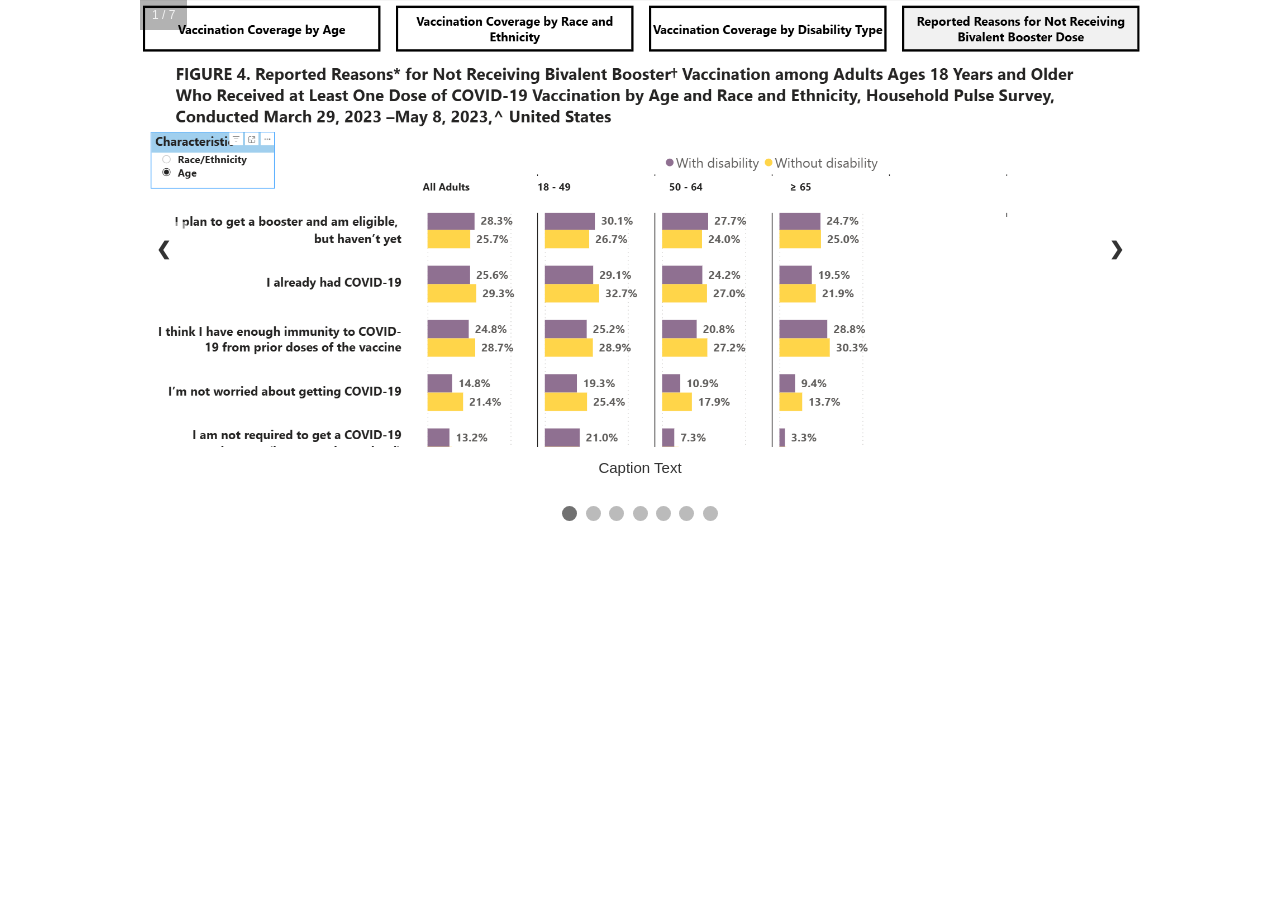
==== index.html @ 06da41f5 "Improve styles for visibility and layout in index.html Updated colors and positioning for better vis" ====
<!DOCTYPE html>
<html>
<head>
<meta name="viewport" content="width=device-width, initial-scale=1">
<style>
* {box-sizing: border-box}
body {font-family: Verdana, sans-serif; margin:0}
.mySlides {display: none}
img {vertical-align: middle;}

/* Slideshow container */
.slideshow-container {
  max-width: 1000px;
  position: relative;
  margin: auto;
}

/* Next & previous buttons */
.prev, .next {
  cursor: pointer;
  position: absolute;
  top: 50%;
  width: auto;
  padding: 16px;
  margin-top: -22px;
  color: #333; /* Changed to dark gray so they are visible on light backgrounds */
  background-color: rgba(255,255,255,0.5); /* Added slight background so arrows pop */
  font-weight: bold;
  font-size: 18px;
  transition: 0.6s ease;
  border-radius: 0 3px 3px 0;
  user-select: none;
}

/* Position the "next button" to the right */
.next {
  right: 0;
  border-radius: 3px 0 0 3px;
}

/* On hover, add a black background color with a little bit see-through */
.prev:hover, .next:hover {
  background-color: rgba(0,0,0,0.8);
  color: white;
}

/* FIXED: Caption text pushed below the image */
.text {
  color: #333333; /* Changed from light gray to dark gray/black */
  font-size: 15px;
  padding: 12px 12px;
  position: relative; /* Changed from absolute to relative to sit naturally below the image */
  width: 100%;
  text-align: center;
}

/* Number text (1/3 etc) */
.numbertext {
  color: #f2f2f2;
  font-size: 12px;
  padding: 8px 12px;
  position: absolute;
  top: 0;
  background-color: rgba(0,0,0,0.3); /* Added a subtle backdrop so numbers are always readable */
  border-radius: 0 0 5px 0;
}

/* The dots/bullets/indicators */
.dot {
  cursor: pointer;
  height: 15px;
  width: 15px;
  margin: 0 2px;
  background-color: #bbb;
  border-radius: 50%;
  display: inline-block;
  transition: background-color 0.6s ease;
}

.active, .dot:hover {
  background-color: #717171;
}

/* Fading animation */
.fade {
  animation-name: fade;
  animation-duration: 1.5s;
}

@keyframes fade {
  from {opacity: .4} 
  to {opacity: 1}
}

/* On smaller screens, decrease text size */
@media only screen and (max-width: 300px) {
  .prev, .next,.text {font-size: 11px}
}
</style>
</head>
<body>

<div class="slideshow-container">

<div class="mySlides fade">
  <div class="numbertext">1 / 7</div>
  <img src="CDT_Disability_Age.png" style="width:100%">
  <div class="text">Caption Text</div>
</div>

<div class="mySlides fade">
  <div class="numbertext">2 / 7</div>
  <img src="CDT_Disability_Race.png" style="width:100%">
  <div class="text">Caption Two</div>
</div>

<div class="mySlides fade">
  <div class="numbertext">3 / 7</div>
  <img src="CDT_TrendsBehavior.png" style="width:100%">
  <div class="text">Caption Three</div>
</div>

  <div class="mySlides fade">
  <div class="numbertext">4 / 7</div>
  <img src="CDT_TrendsBehavior_State.png" style="width:100%">
  <div class="text">Caption Three</div>
</div>

    <div class="mySlides fade">
  <div class="numbertext">5 / 7</div>
  <img src="CDT_VaxStatusIntent.png" style="width:100%">
  <div class="text">Caption Three</div>
</div>

      <div class="mySlides fade">
  <div class="numbertext">6/ 7</div>
  <img src="COVID19_NIS_Survey.png" style="width:100%">
  <div class="text">Caption Three</div>
</div>

      <div class="mySlides fade">
  <div class="numbertext">7/ 7</div>
  <img src="COVID19_NIS_Survey_Profiles.png" style="width:100%">
  <div class="text">Caption Three</div>
</div>
  

<a class="prev" onclick="plusSlides(-1)">❮</a>
<a class="next" onclick="plusSlides(1)">❯</a>

</div>
<br>

<div style="text-align:center">
  <span class="dot" onclick="currentSlide(1)"></span> 
  <span class="dot" onclick="currentSlide(2)"></span> 
  <span class="dot" onclick="currentSlide(3)"></span> 
    <span class="dot" onclick="currentSlide(4)"></span> 
    <span class="dot" onclick="currentSlide(5)"></span> 
    <span class="dot" onclick="currentSlide(6)"></span> 
    <span class="dot" onclick="currentSlide(7)"></span> 
</div>

<script>
let slideIndex = 1;
showSlides(slideIndex);

function plusSlides(n) {
  showSlides(slideIndex += n);
}

function currentSlide(n) {
  showSlides(slideIndex = n);
}

function showSlides(n) {
  let i;
  let slides = document.getElementsByClassName("mySlides");
  let dots = document.getElementsByClassName("dot");
  if (n > slides.length) {slideIndex = 1}    
  if (n < 1) {slideIndex = slides.length}
  for (i = 0; i < slides.length; i++) {
    slides[i].style.display = "none";  
  }
  for (i = 0; i < dots.length; i++) {
    dots[i].className = dots[i].className.replace(" active", "");
  }
  slides[slideIndex-1].style.display = "block";  
  dots[slideIndex-1].className += " active";
}
</script>

</body>
</html>
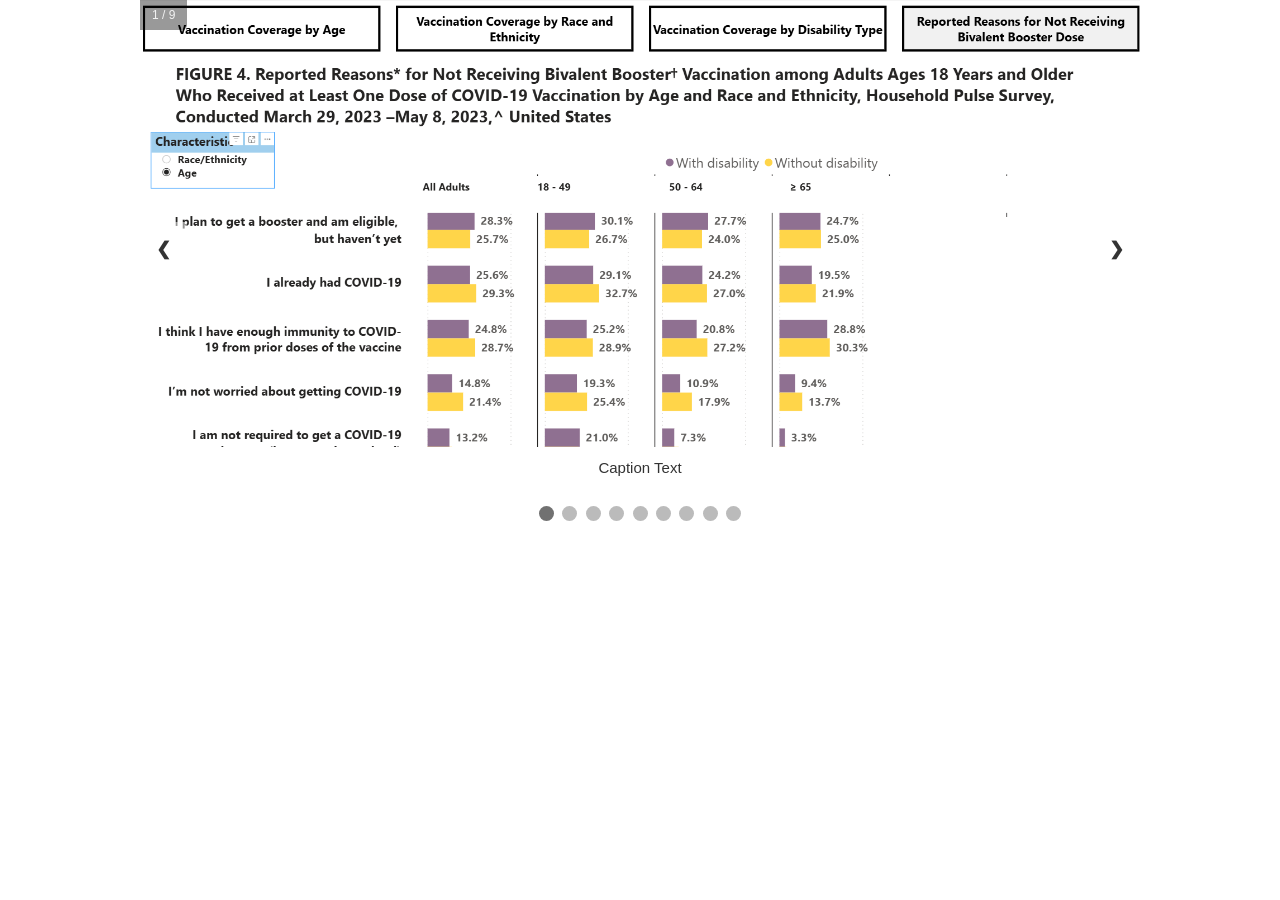
==== commit 6bc9059f: "Adjust slideshow for 9 total slides and styles Updated slideshow to reflect a total of 9 slides and " ====
--- a/index.html
+++ b/index.html
@@ -5,7 +5,7 @@
 <style>
 * {box-sizing: border-box}
 body {font-family: Verdana, sans-serif; margin:0}
-.mySlides {display: none}
+.mySlides {display: none; position: relative;} /* Added position: relative to the slide container */
 img {vertical-align: middle;}
 
 /* Slideshow container */
@@ -23,13 +23,14 @@
   width: auto;
   padding: 16px;
   margin-top: -22px;
-  color: #333; /* Changed to dark gray so they are visible on light backgrounds */
-  background-color: rgba(255,255,255,0.5); /* Added slight background so arrows pop */
+  color: #333;
+  background-color: rgba(255,255,255,0.5);
   font-weight: bold;
   font-size: 18px;
   transition: 0.6s ease;
   border-radius: 0 3px 3px 0;
   user-select: none;
+  z-index: 2; /* Ensures arrows stay above text layout shifts */
 }
 
 /* Position the "next button" to the right */
@@ -44,24 +45,25 @@
   color: white;
 }
 
-/* FIXED: Caption text pushed below the image */
+/* Caption text sits naturally below the image */
 .text {
-  color: #333333; /* Changed from light gray to dark gray/black */
+  color: #333333;
   font-size: 15px;
   padding: 12px 12px;
-  position: relative; /* Changed from absolute to relative to sit naturally below the image */
+  position: relative;
   width: 100%;
   text-align: center;
 }
 
-/* Number text (1/3 etc) */
+/* Number text (1/3 etc) anchored to top-left of the slide container */
 .numbertext {
   color: #f2f2f2;
   font-size: 12px;
   padding: 8px 12px;
   position: absolute;
   top: 0;
-  background-color: rgba(0,0,0,0.3); /* Added a subtle backdrop so numbers are always readable */
+  left: 0;
+  background-color: rgba(0,0,0,0.4);
   border-radius: 0 0 5px 0;
 }
 
@@ -103,47 +105,58 @@
 <div class="slideshow-container">
 
 <div class="mySlides fade">
-  <div class="numbertext">1 / 7</div>
   <img src="CDT_Disability_Age.png" style="width:100%">
   <div class="text">Caption Text</div>
-</div>
-
-<div class="mySlides fade">
-  <div class="numbertext">2 / 7</div>
+  <div class="numbertext">1 / 9</div>
+</div>
+
+<div class="mySlides fade">
   <img src="CDT_Disability_Race.png" style="width:100%">
   <div class="text">Caption Two</div>
-</div>
-
-<div class="mySlides fade">
-  <div class="numbertext">3 / 7</div>
+  <div class="numbertext">2 / 9</div>
+</div>
+
+<div class="mySlides fade">
   <img src="CDT_TrendsBehavior.png" style="width:100%">
   <div class="text">Caption Three</div>
-</div>
-
-  <div class="mySlides fade">
-  <div class="numbertext">4 / 7</div>
+  <div class="numbertext">3 / 9</div>
+</div>
+
+<div class="mySlides fade">
   <img src="CDT_TrendsBehavior_State.png" style="width:100%">
   <div class="text">Caption Three</div>
-</div>
-
-    <div class="mySlides fade">
-  <div class="numbertext">5 / 7</div>
+  <div class="numbertext">4 / 9</div>
+</div>
+
+<div class="mySlides fade">
   <img src="CDT_VaxStatusIntent.png" style="width:100%">
   <div class="text">Caption Three</div>
-</div>
-
-      <div class="mySlides fade">
-  <div class="numbertext">6/ 7</div>
+  <div class="numbertext">5 / 9</div>
+</div>
+
+<div class="mySlides fade">
   <img src="COVID19_NIS_Survey.png" style="width:100%">
   <div class="text">Caption Three</div>
-</div>
-
-      <div class="mySlides fade">
-  <div class="numbertext">7/ 7</div>
+  <div class="numbertext">6 / 9</div>
+</div>
+
+<div class="mySlides fade">
   <img src="COVID19_NIS_Survey_Profiles.png" style="width:100%">
   <div class="text">Caption Three</div>
+  <div class="numbertext">7 / 9</div>
 </div>
   
+<div class="mySlides fade">
+  <img src="VFC_1.png" style="width:100%">
+  <div class="text">Caption Three</div>
+  <div class="numbertext">8 / 9</div>
+</div>
+
+<div class="mySlides fade">
+  <img src="VFC_2.png" style="width:100%">
+  <div class="text">Caption Three</div>
+  <div class="numbertext">9 / 9</div>
+</div>
 
 <a class="prev" onclick="plusSlides(-1)">❮</a>
 <a class="next" onclick="plusSlides(1)">❯</a>
@@ -151,14 +164,17 @@
 </div>
 <br>
 
+<!-- Fixed the indicator dots count to match your 9 total slides -->
 <div style="text-align:center">
   <span class="dot" onclick="currentSlide(1)"></span> 
   <span class="dot" onclick="currentSlide(2)"></span> 
   <span class="dot" onclick="currentSlide(3)"></span> 
-    <span class="dot" onclick="currentSlide(4)"></span> 
-    <span class="dot" onclick="currentSlide(5)"></span> 
-    <span class="dot" onclick="currentSlide(6)"></span> 
-    <span class="dot" onclick="currentSlide(7)"></span> 
+  <span class="dot" onclick="currentSlide(4)"></span> 
+  <span class="dot" onclick="currentSlide(5)"></span> 
+  <span class="dot" onclick="currentSlide(6)"></span> 
+  <span class="dot" onclick="currentSlide(7)"></span> 
+  <span class="dot" onclick="currentSlide(8)"></span> 
+  <span class="dot" onclick="currentSlide(9)"></span> 
 </div>
 
 <script>
@@ -186,9 +202,12 @@
     dots[i].className = dots[i].className.replace(" active", "");
   }
   slides[slideIndex-1].style.display = "block";  
-  dots[slideIndex-1].className += " active";
+  // Dynamic safety check ensures it won't crash if dots count mismatches slides count
+  if (dots[slideIndex-1]) {
+    dots[slideIndex-1].className += " active";
+  }
 }
 </script>
 
 </body>
-</html> 
+</html>
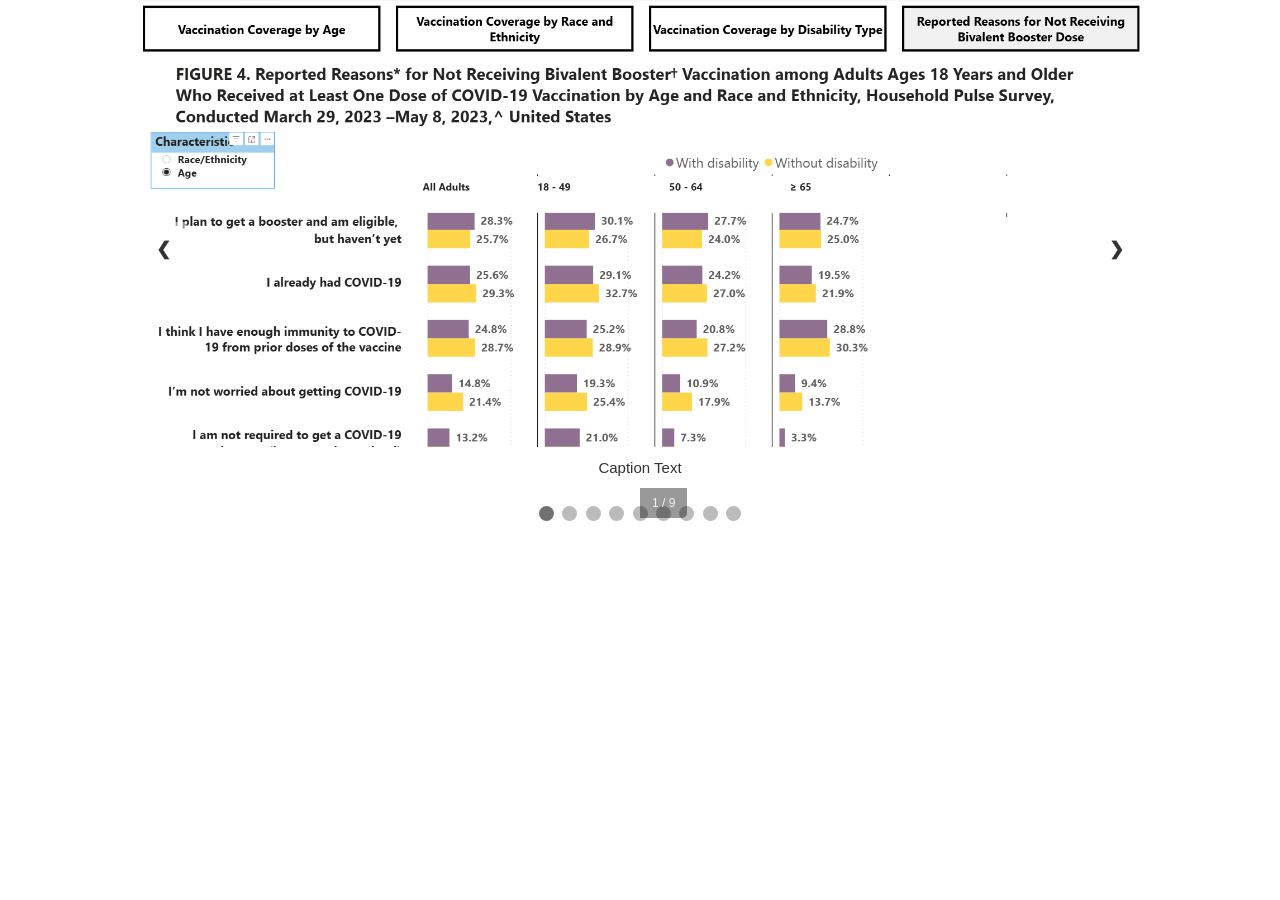
==== commit 39196a52: "Update index.html" ====
--- a/index.html
+++ b/index.html
@@ -61,8 +61,8 @@
   font-size: 12px;
   padding: 8px 12px;
   position: absolute;
-  top: 0;
-  left: 0;
+  top: center;
+  left: 50%;
   background-color: rgba(0,0,0,0.4);
   border-radius: 0 0 5px 0;
 }
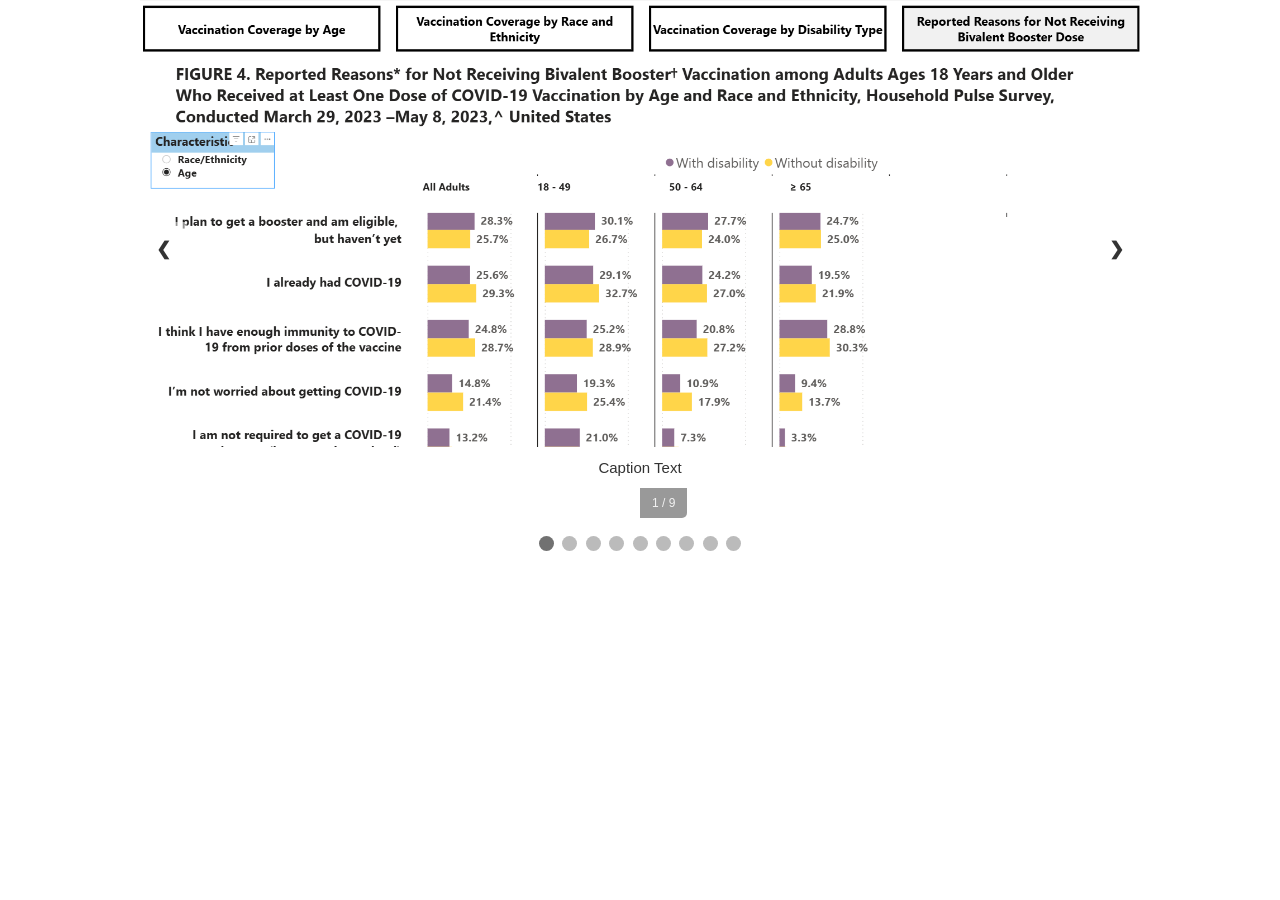
==== commit 9935c0e3: "Fix padding for indicator dots in slideshow Adjusted padding for the indicator dots container." ====
--- a/index.html
+++ b/index.html
@@ -165,7 +165,7 @@
 <br>
 
 <!-- Fixed the indicator dots count to match your 9 total slides -->
-<div style="text-align:center">
+<div style="text-align:center;padding:30px">
   <span class="dot" onclick="currentSlide(1)"></span> 
   <span class="dot" onclick="currentSlide(2)"></span> 
   <span class="dot" onclick="currentSlide(3)"></span> 
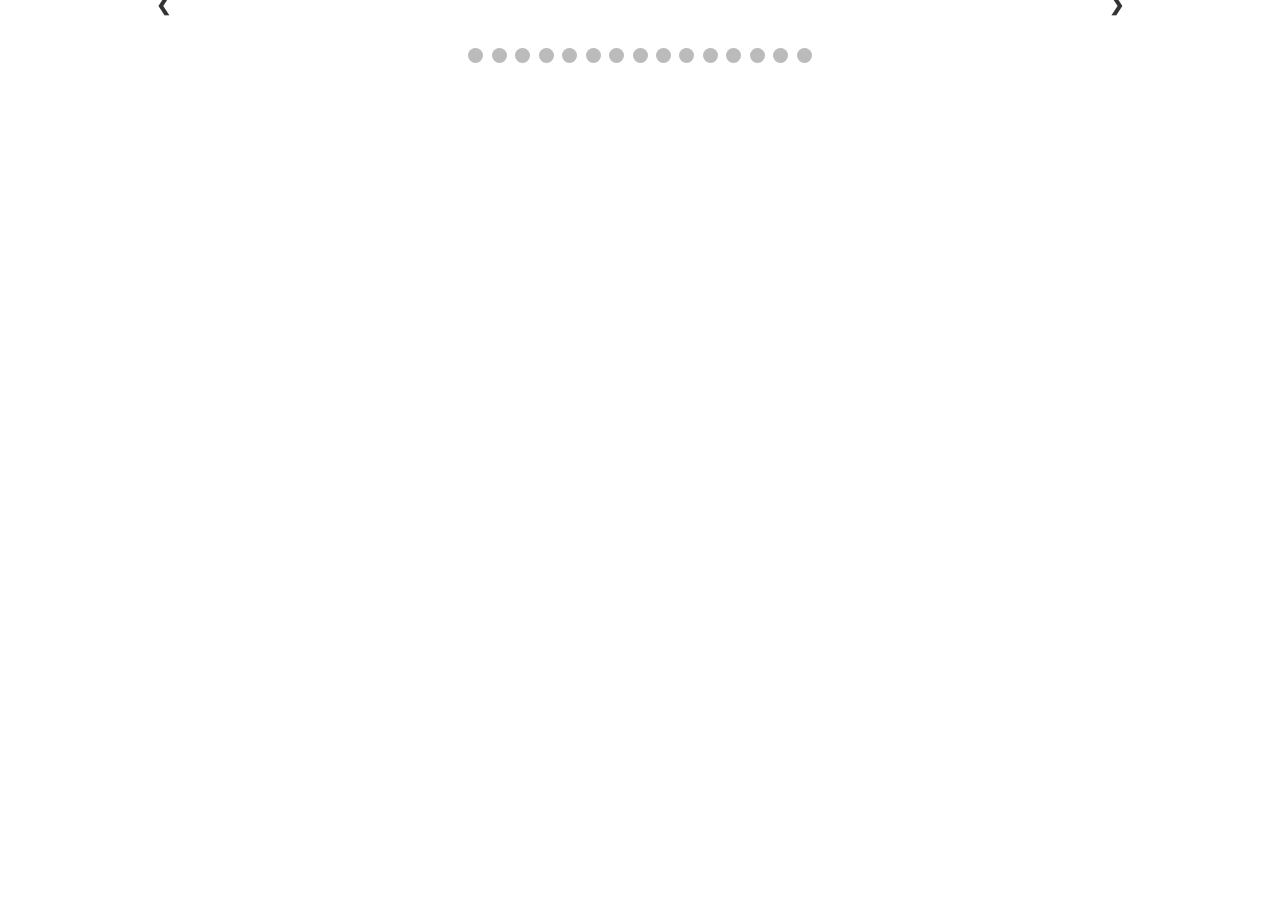
==== commit 00dfd193: "Update slide numbers and add new slides" ====
--- a/index.html
+++ b/index.html
@@ -107,57 +107,92 @@
 <div class="mySlides fade">
   <img src="CDT_Disability_Age.png" style="width:100%">
   <div class="text">Caption Text</div>
-  <div class="numbertext">1 / 9</div>
+  <div class="numbertext">1 / 15</div>
 </div>
 
 <div class="mySlides fade">
   <img src="CDT_Disability_Race.png" style="width:100%">
   <div class="text">Caption Two</div>
-  <div class="numbertext">2 / 9</div>
+  <div class="numbertext">2 / 15</div>
 </div>
 
 <div class="mySlides fade">
   <img src="CDT_TrendsBehavior.png" style="width:100%">
   <div class="text">Caption Three</div>
-  <div class="numbertext">3 / 9</div>
+  <div class="numbertext">3 / 15</div>
 </div>
 
 <div class="mySlides fade">
   <img src="CDT_TrendsBehavior_State.png" style="width:100%">
   <div class="text">Caption Three</div>
-  <div class="numbertext">4 / 9</div>
+  <div class="numbertext">4 / 15</div>
 </div>
 
 <div class="mySlides fade">
   <img src="CDT_VaxStatusIntent.png" style="width:100%">
   <div class="text">Caption Three</div>
-  <div class="numbertext">5 / 9</div>
+  <div class="numbertext">5 / 15</div>
 </div>
 
 <div class="mySlides fade">
   <img src="COVID19_NIS_Survey.png" style="width:100%">
   <div class="text">Caption Three</div>
-  <div class="numbertext">6 / 9</div>
+  <div class="numbertext">6 / 15</div>
 </div>
 
 <div class="mySlides fade">
   <img src="COVID19_NIS_Survey_Profiles.png" style="width:100%">
   <div class="text">Caption Three</div>
-  <div class="numbertext">7 / 9</div>
+  <div class="numbertext">7 / 15</div>
 </div>
   
 <div class="mySlides fade">
   <img src="VFC_1.png" style="width:100%">
   <div class="text">Caption Three</div>
-  <div class="numbertext">8 / 9</div>
+  <div class="numbertext">8 / 15</div>
 </div>
 
 <div class="mySlides fade">
   <img src="VFC_2.png" style="width:100%">
   <div class="text">Caption Three</div>
-  <div class="numbertext">9 / 9</div>
-</div>
-
+  <div class="numbertext">9 / 15</div>
+</div>
+
+  <div class="mySlides fade">
+  <img src="CPIC_1.png" style="width:100%">
+  <div class="text">Caption Three</div>
+  <div class="numbertext">10 / 15</div>
+</div>
+
+    <div class="mySlides fade">
+  <img src="CPIC_2.png" style="width:100%">
+  <div class="text">Caption Three</div>
+  <div class="numbertext">11 / 15</div>
+</div>
+
+      <div class="mySlides fade">
+  <img src="CPIC_3.png" style="width:100%">
+  <div class="text">Caption Three</div>
+  <div class="numbertext">12 / 15</div>
+</div>
+        <div class="mySlides fade">
+  <img src="CPIC_4.png" style="width:100%">
+  <div class="text">Caption Three</div>
+  <div class="numbertext">13 / 15</div>
+</div>
+
+          <div class="mySlides fade">
+  <img src="CPR_1.png" style="width:100%">
+  <div class="text">Caption Three</div>
+  <div class="numbertext">14/ 15</div>
+</div>
+
+            <div class="mySlides fade">
+  <img src="CPR2.png" style="width:100%">
+  <div class="text">Caption Three</div>
+  <div class="numbertext">15/ 15</div>
+</div>
+  
 <a class="prev" onclick="plusSlides(-1)">❮</a>
 <a class="next" onclick="plusSlides(1)">❯</a>
 
@@ -175,6 +210,12 @@
   <span class="dot" onclick="currentSlide(7)"></span> 
   <span class="dot" onclick="currentSlide(8)"></span> 
   <span class="dot" onclick="currentSlide(9)"></span> 
+  <span class="dot" onclick="currentSlide(10)"></span> 
+  <span class="dot" onclick="currentSlide(11)"></span> 
+  <span class="dot" onclick="currentSlide(12)"></span> 
+  <span class="dot" onclick="currentSlide(13)"></span> 
+  <span class="dot" onclick="currentSlide(14)"></span> 
+  <span class="dot" onclick="currentSlide(15)"></span> 
 </div>
 
 <script>
@@ -189,7 +230,7 @@
   showSlides(slideIndex = n);
 }
 
-function showSlides(n) {
+function showSlides(n) 
   let i;
   let slides = document.getElementsByClassName("mySlides");
   let dots = document.getElementsByClassName("dot");
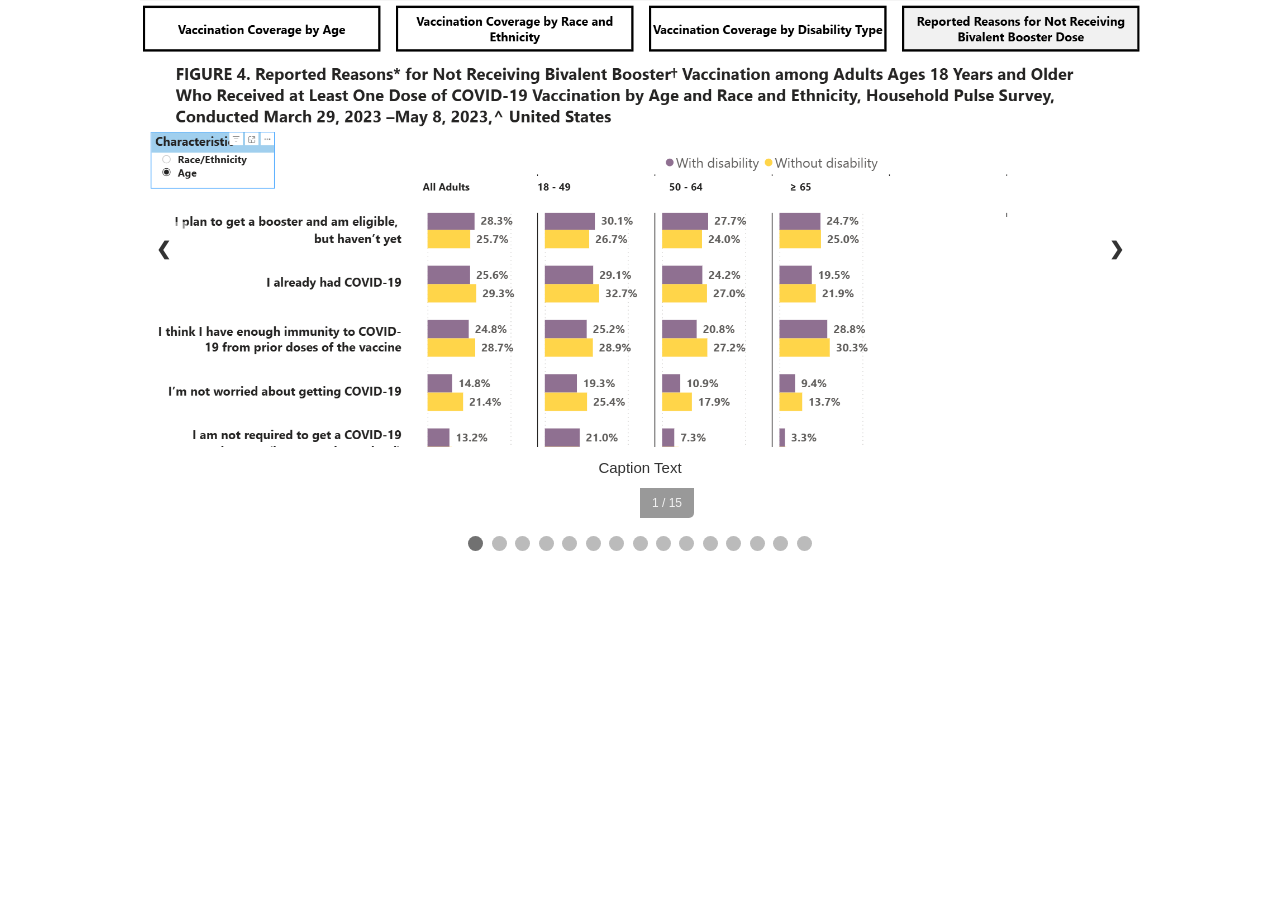
==== commit eca05bce: "Fix syntax error in showSlides function" ====
--- a/index.html
+++ b/index.html
@@ -230,7 +230,7 @@
   showSlides(slideIndex = n);
 }
 
-function showSlides(n) 
+function showSlides(n) {
   let i;
   let slides = document.getElementsByClassName("mySlides");
   let dots = document.getElementsByClassName("dot");
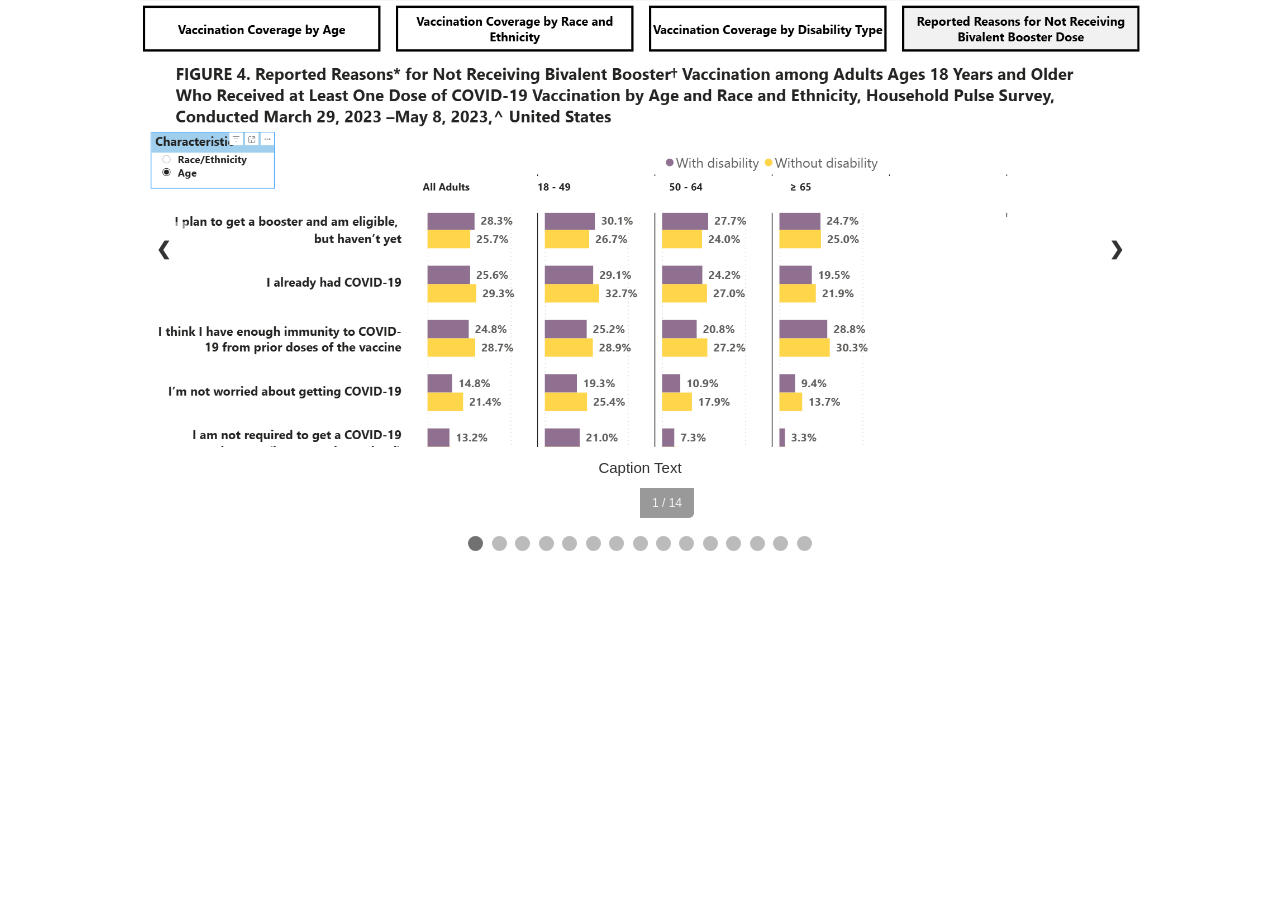
==== commit a7d4405a: "Update slide number text from 15 to 14" ====
--- a/index.html
+++ b/index.html
@@ -107,90 +107,90 @@
 <div class="mySlides fade">
   <img src="CDT_Disability_Age.png" style="width:100%">
   <div class="text">Caption Text</div>
-  <div class="numbertext">1 / 15</div>
+  <div class="numbertext">1 / 14</div>
 </div>
 
 <div class="mySlides fade">
   <img src="CDT_Disability_Race.png" style="width:100%">
   <div class="text">Caption Two</div>
-  <div class="numbertext">2 / 15</div>
+  <div class="numbertext">2 / 14</div>
 </div>
 
 <div class="mySlides fade">
   <img src="CDT_TrendsBehavior.png" style="width:100%">
   <div class="text">Caption Three</div>
-  <div class="numbertext">3 / 15</div>
+  <div class="numbertext">3 / 14</div>
 </div>
 
 <div class="mySlides fade">
   <img src="CDT_TrendsBehavior_State.png" style="width:100%">
   <div class="text">Caption Three</div>
-  <div class="numbertext">4 / 15</div>
+  <div class="numbertext">4 / 14</div>
 </div>
 
 <div class="mySlides fade">
   <img src="CDT_VaxStatusIntent.png" style="width:100%">
   <div class="text">Caption Three</div>
-  <div class="numbertext">5 / 15</div>
+  <div class="numbertext">5 / 14</div>
 </div>
 
 <div class="mySlides fade">
   <img src="COVID19_NIS_Survey.png" style="width:100%">
   <div class="text">Caption Three</div>
-  <div class="numbertext">6 / 15</div>
+  <div class="numbertext">6 / 14</div>
 </div>
 
 <div class="mySlides fade">
   <img src="COVID19_NIS_Survey_Profiles.png" style="width:100%">
   <div class="text">Caption Three</div>
-  <div class="numbertext">7 / 15</div>
+  <div class="numbertext">7 / 14</div>
 </div>
   
 <div class="mySlides fade">
   <img src="VFC_1.png" style="width:100%">
   <div class="text">Caption Three</div>
-  <div class="numbertext">8 / 15</div>
+  <div class="numbertext">8 / 14</div>
 </div>
 
 <div class="mySlides fade">
   <img src="VFC_2.png" style="width:100%">
   <div class="text">Caption Three</div>
-  <div class="numbertext">9 / 15</div>
+  <div class="numbertext">9 / 14</div>
 </div>
 
   <div class="mySlides fade">
   <img src="CPIC_1.png" style="width:100%">
   <div class="text">Caption Three</div>
-  <div class="numbertext">10 / 15</div>
+  <div class="numbertext">10 / 14</div>
 </div>
 
     <div class="mySlides fade">
   <img src="CPIC_2.png" style="width:100%">
   <div class="text">Caption Three</div>
-  <div class="numbertext">11 / 15</div>
+  <div class="numbertext">11 / 14</div>
 </div>
 
       <div class="mySlides fade">
   <img src="CPIC_3.png" style="width:100%">
   <div class="text">Caption Three</div>
-  <div class="numbertext">12 / 15</div>
+  <div class="numbertext">12 / 14</div>
 </div>
         <div class="mySlides fade">
   <img src="CPIC_4.png" style="width:100%">
   <div class="text">Caption Three</div>
-  <div class="numbertext">13 / 15</div>
+  <div class="numbertext">13 / 14</div>
 </div>
 
           <div class="mySlides fade">
   <img src="CPR_1.png" style="width:100%">
   <div class="text">Caption Three</div>
-  <div class="numbertext">14/ 15</div>
+  <div class="numbertext">14/ 14</div>
 </div>
 
             <div class="mySlides fade">
   <img src="CPR2.png" style="width:100%">
   <div class="text">Caption Three</div>
-  <div class="numbertext">15/ 15</div>
+  <div class="numbertext">15/ 14</div>
 </div>
   
 <a class="prev" onclick="plusSlides(-1)">❮</a>
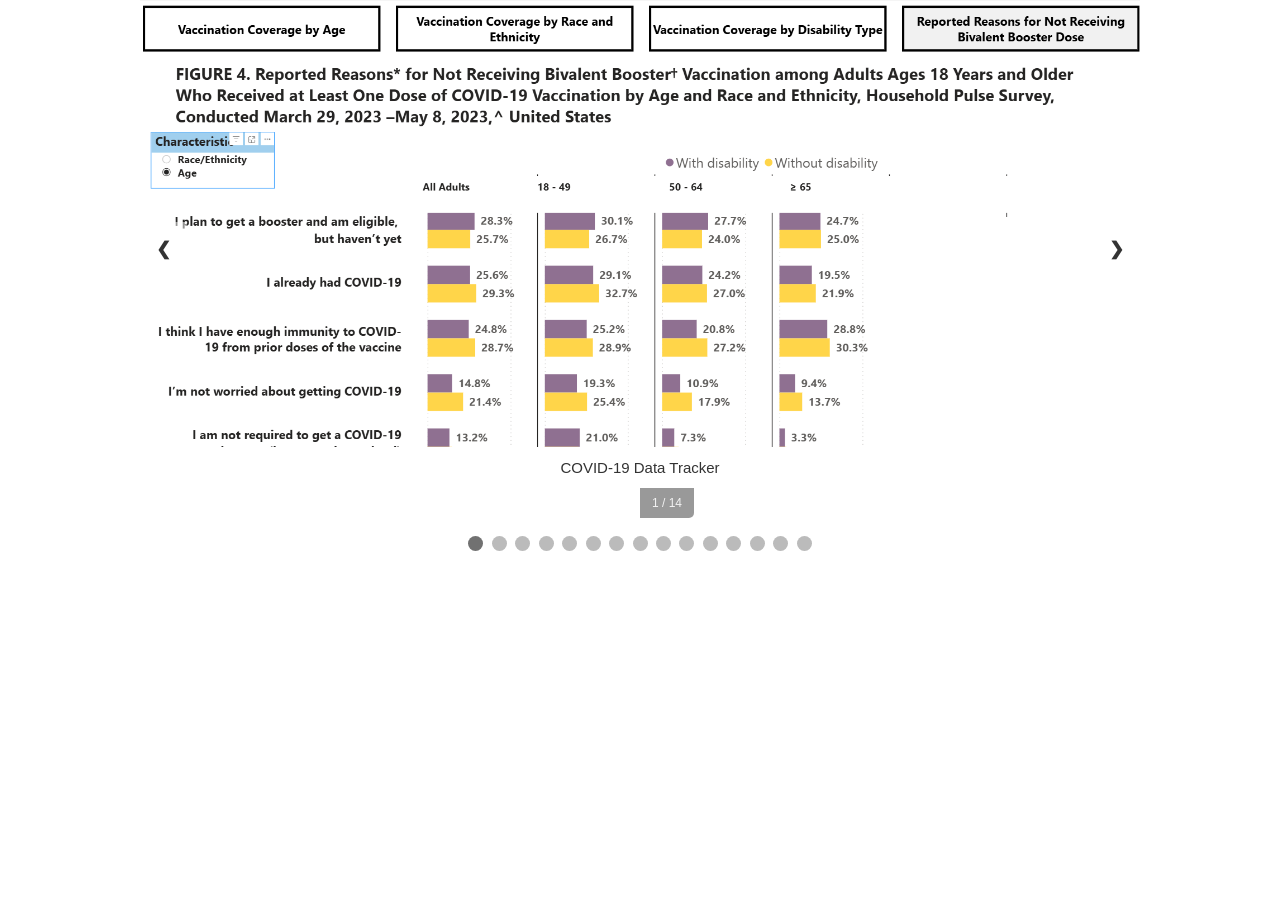
==== commit 1a3c7929: "Update slideshow captions to COVID-19 Data Tracker" ====
--- a/index.html
+++ b/index.html
@@ -106,91 +106,86 @@
 
 <div class="mySlides fade">
   <img src="CDT_Disability_Age.png" style="width:100%">
-  <div class="text">Caption Text</div>
+  <div class="text">COVID-19 Data Tracker</div>
   <div class="numbertext">1 / 14</div>
 </div>
 
 <div class="mySlides fade">
   <img src="CDT_Disability_Race.png" style="width:100%">
-  <div class="text">Caption Two</div>
+  <div class="text">COVID-19 Data Tracker</div>
   <div class="numbertext">2 / 14</div>
 </div>
 
 <div class="mySlides fade">
   <img src="CDT_TrendsBehavior.png" style="width:100%">
-  <div class="text">Caption Three</div>
+  <div class="text">COVID-19 Data Tracker</div>
   <div class="numbertext">3 / 14</div>
 </div>
 
 <div class="mySlides fade">
   <img src="CDT_TrendsBehavior_State.png" style="width:100%">
-  <div class="text">Caption Three</div>
+  <div class="text">CCOVID-19 Data Tracker</div>
   <div class="numbertext">4 / 14</div>
 </div>
 
 <div class="mySlides fade">
   <img src="CDT_VaxStatusIntent.png" style="width:100%">
-  <div class="text">Caption Three</div>
+  <div class="text">CCOVID-19 Data Tracker</div>
   <div class="numbertext">5 / 14</div>
 </div>
 
 <div class="mySlides fade">
   <img src="COVID19_NIS_Survey.png" style="width:100%">
-  <div class="text">Caption Three</div>
+  <div class="text">CCOVID National Immunization Survey - Coverage</div>
   <div class="numbertext">6 / 14</div>
 </div>
 
 <div class="mySlides fade">
   <img src="COVID19_NIS_Survey_Profiles.png" style="width:100%">
-  <div class="text">Caption Three</div>
+  <div class="text">COVID National Immunization Survey - Coverage</div>
   <div class="numbertext">7 / 14</div>
 </div>
   
 <div class="mySlides fade">
   <img src="VFC_1.png" style="width:100%">
-  <div class="text">Caption Three</div>
+  <div class="text">Vaccine For Children - Compliance Tracker (dummy data)</div>
   <div class="numbertext">8 / 14</div>
 </div>
 
 <div class="mySlides fade">
   <img src="VFC_2.png" style="width:100%">
-  <div class="text">Caption Three</div>
+  <div class="text">Vaccine For Children - Compliance Tracker (dummy data)</div>
   <div class="numbertext">9 / 14</div>
 </div>
 
   <div class="mySlides fade">
   <img src="CPIC_1.png" style="width:100%">
-  <div class="text">Caption Three</div>
+  <div class="text">Capital Planning & Investment Control</div>
   <div class="numbertext">10 / 14</div>
 </div>
 
     <div class="mySlides fade">
   <img src="CPIC_2.png" style="width:100%">
-  <div class="text">Caption Three</div>
+  <div class="text">Capital Planning & Investment Control</div>
   <div class="numbertext">11 / 14</div>
 </div>
 
       <div class="mySlides fade">
   <img src="CPIC_3.png" style="width:100%">
-  <div class="text">Caption Three</div>
+  <div class="text">Capital Planning & Investment Control</div>
   <div class="numbertext">12 / 14</div>
-</div>
-        <div class="mySlides fade">
-  <img src="CPIC_4.png" style="width:100%">
-  <div class="text">Caption Three</div>
-  <div class="numbertext">13 / 14</div>
 </div>
 
           <div class="mySlides fade">
   <img src="CPR_1.png" style="width:100%">
-  <div class="text">Caption Three</div>
-  <div class="numbertext">14/ 14</div>
+  <div class="text">360 Customer Report</div>
+  <div class="numbertext">13/ 14</div>
 </div>
 
             <div class="mySlides fade">
   <img src="CPR2.png" style="width:100%">
-  <div class="text">Caption Three</div>
-  <div class="numbertext">15/ 14</div>
+  <div class="text">360 Customer Report</div>
+  <div class="numbertext">13/ 14</div>
 </div>
   
 <a class="prev" onclick="plusSlides(-1)">❮</a>
